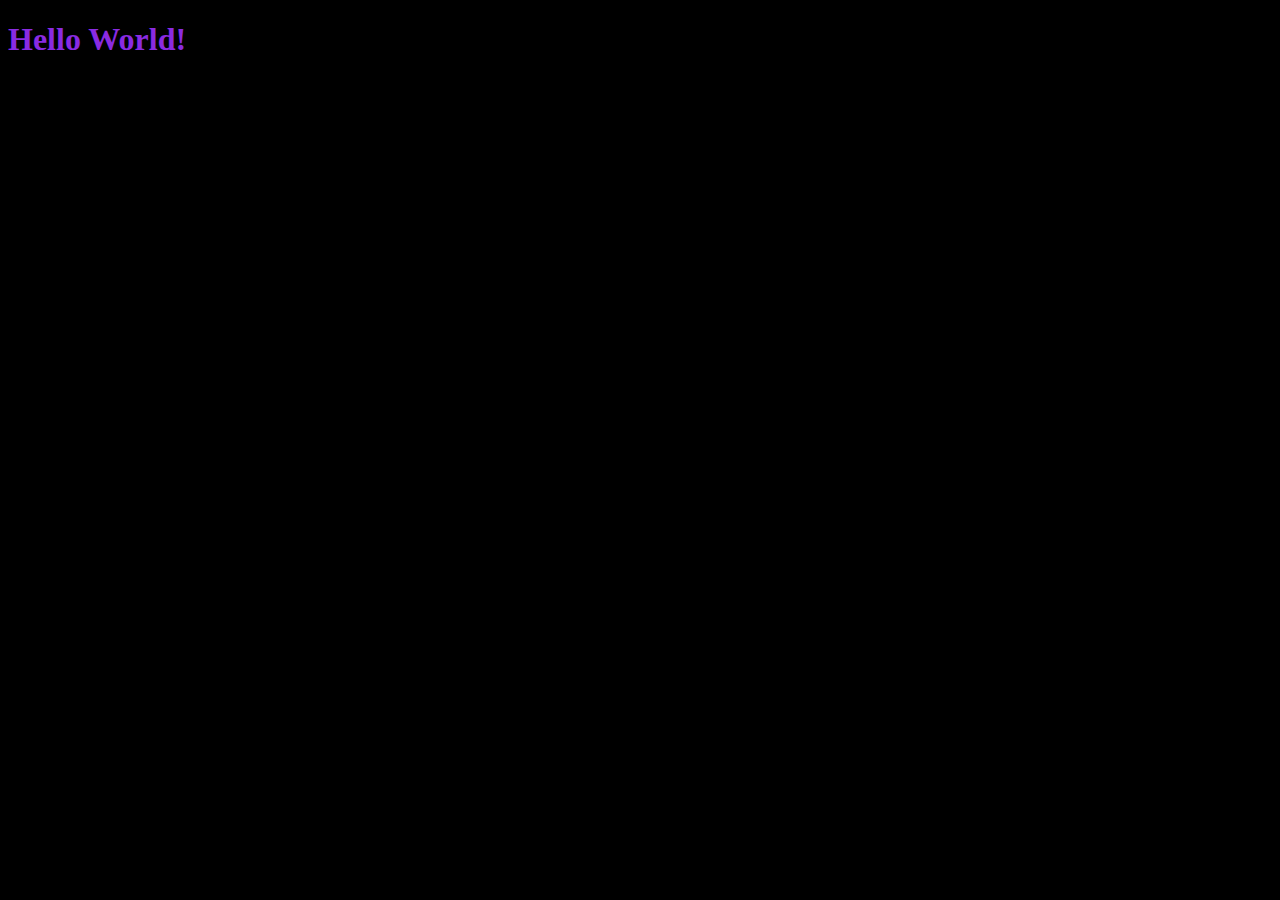
==== index.html @ 902b3c90 "first commit" ====
<!DOCTYPE html>
<html>
    <head>
        <meta charset="utf-8">
        <meta http-equiv="X-UA-Compatible" content="IE=edge">
        <meta name="viewport" content="width=device-width, initial-scale=1">
        <meta name="description" content="Esse é um site com pesquisas no google!"> <!-- Descrição sobre o site. -->
        <meta name="keywords" content="site google, pesquisas de html, painel login..."> <!-- Palavras para ajudar na busca do site pelo google. -->
        <meta name="author" content="Gusttalz"> <!-- Autor do Site. -->
        <link rel="stylesheet" href="style.css"> <!-- Conecta a pagina HTML com o CSS usado para estilizar o site. -->
    
        <title>Aula HTML</title> <!-- Titulo da aba. -->
    </head>
    <body>
        <h1><strong>Hello World!</strong></h1><br> <!-- Titulo maior. -->

        <script src="" async defer></script>
    </body>
</html>
---- style.css ----
body {
    background-color: black;
}

h1 {
    color: blueviolet;
}
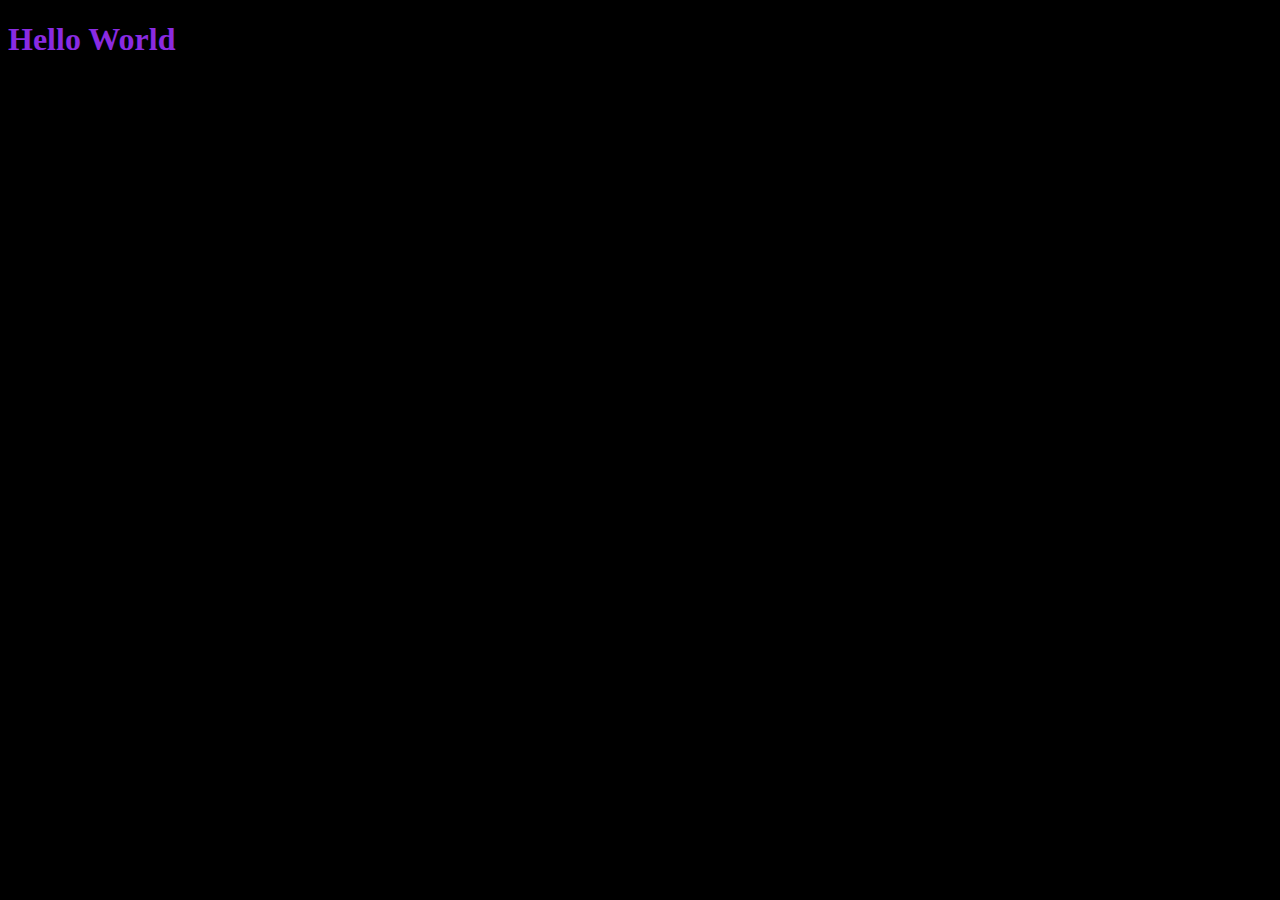
==== commit 1956aa6d: "first commit" ====
--- a/index.html
+++ b/index.html
@@ -12,7 +12,7 @@
         <title>Aula HTML</title> <!-- Titulo da aba. -->
     </head>
     <body>
-        <h1><strong>Hello World!</strong></h1><br> <!-- Titulo maior. -->
+        <h1><strong>Hello World</strong></h1><br> <!-- Titulo maior. -->
 
         <script src="" async defer></script>
     </body>
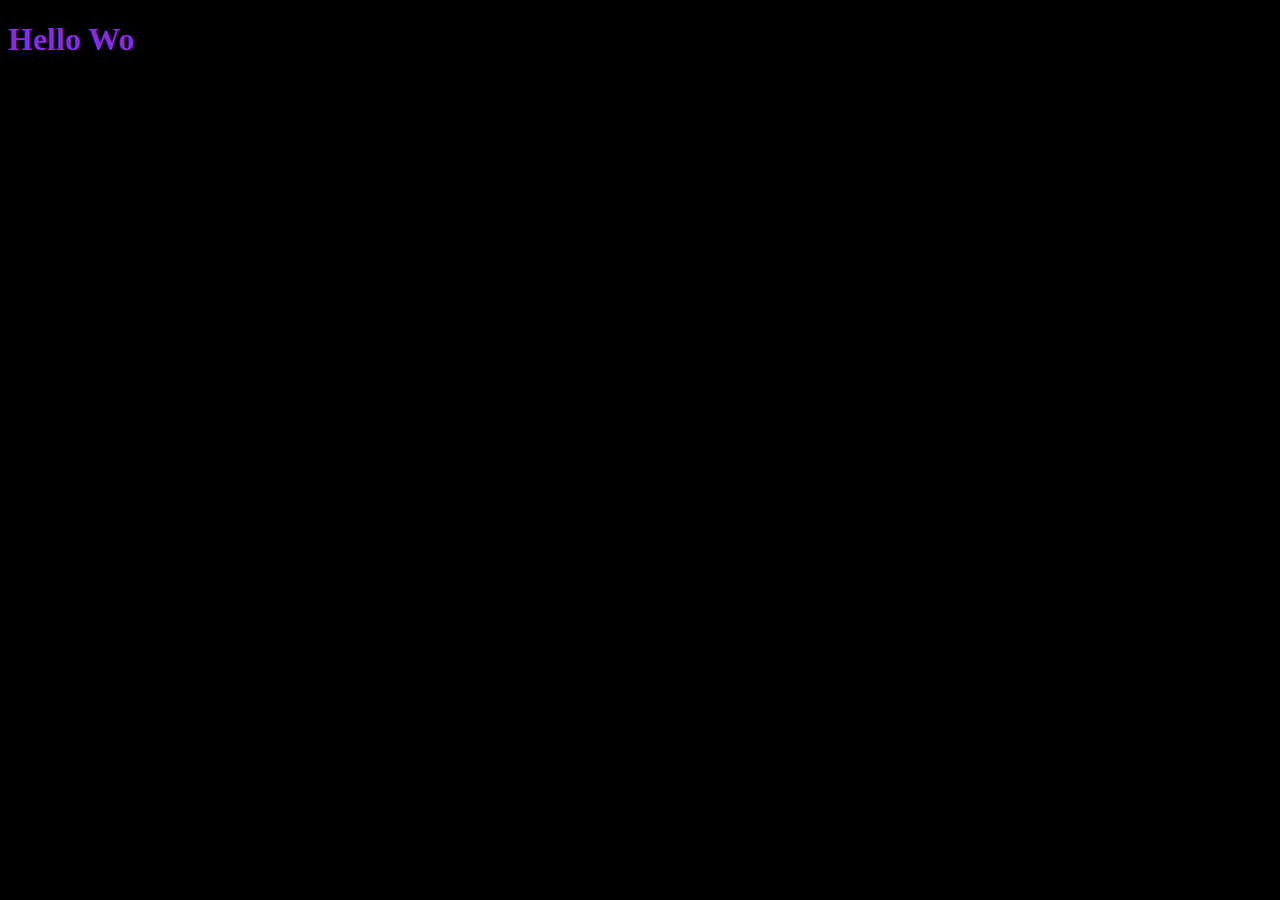
==== commit 495da2b8: "first commit" ====
--- a/index.html
+++ b/index.html
@@ -12,7 +12,7 @@
         <title>Aula HTML</title> <!-- Titulo da aba. -->
     </head>
     <body>
-        <h1><strong>Hello World</strong></h1><br> <!-- Titulo maior. -->
+        <h1><strong>Hello Wo</strong></h1><br> <!-- Titulo maior. -->
 
         <script src="" async defer></script>
     </body>
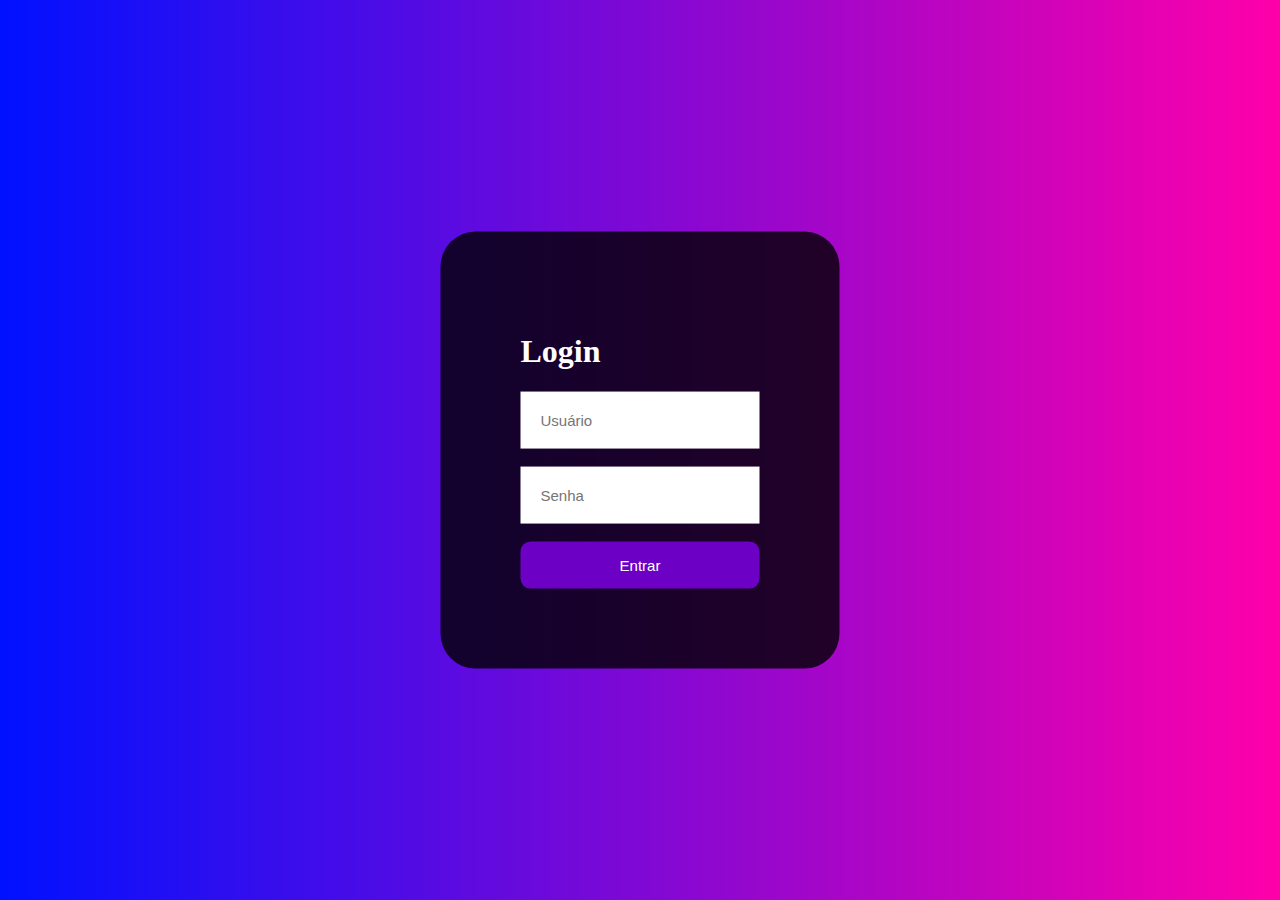
==== commit bdfa5590: "Second Commit" ====
--- a/index.html
+++ b/index.html
@@ -12,8 +12,14 @@
         <title>Aula HTML</title> <!-- Titulo da aba. -->
     </head>
     <body>
-        <h1><strong>Hello Wo</strong></h1><br> <!-- Titulo maior. -->
-
+        <div class="tela-login">
+            <h1>Login</h1> <!-- Titulo Principal. -->
+            <input type="text" placeholder="Usuário"> <!-- Campo para preencher com usuário. -->
+            <br><br> <!-- Quebra de linha 2x. -->
+            <input type="password" placeholder="Senha"> <!-- Campo para preencher com a senha, esconde a senha. -->
+            <br><br> <!-- Mais quebra de linha. -->
+            <a href="second.html"><button>Entrar</button> <!-- Botão com o link para a proxima pagina. -->
+        </div>
         <script src="" async defer></script>
     </body>
 </html>--- a/style.css
+++ b/style.css
@@ -1,7 +1,37 @@
 body {
-    background-color: black;
+    font-family: cursive; /* Somente a fonte */
+    background-image: linear-gradient(90deg, rgb(0, 17, 255), rgb(255, 0, 170)); /* Degrade do fundo do site */
 }
 
-h1 {
-    color: blueviolet;
+.tela-login {
+    background-color: rgba(0, 0, 0, 0.8); /* Dar um fundo para a div. */
+    position: absolute; /* Deixar o fundo da Div do mesmo tamanho da propria div. */
+    top: 50%; /* Distancia do topo de 50%. */
+    left: 50%; /* Distancia da esquerda de 50%. */
+    transform: translate(-50%, -50%); /* Voltar um pouco para alinhar corretamente no meio. */
+    padding: 80px; /* Distancia entre os elementos e a borda. */
+    border-radius: 35px; /* Arredondar as bordas. */
+    color: white;
+}
+
+input {
+    padding: 20px; /* Distancia entre os elementos e a borda. */
+    border: none; /* Remover as bordas da div e deixar quadrada. */
+    outline: none; /* Remover a linha que fica em volta do input. */
+    font-size: 15px;
+}
+
+button {
+    background-color: rgb(108, 0, 197); /* Cor do fundo do botão. */
+    border: none;
+    padding: 15px;
+    width: 100%; /* Largura */
+    border-radius: 10px;
+    color: white;
+    font-size: 15px;
+    cursor: pointer; /* Colocar o cursor de mãozinha, usado para links em geral. */
+}
+
+button:hover { /* Quando houver o contato do mouse com o botão: */
+    background-color: rgb(17, 0, 253); /* Trocar a cor de fundo para Azul. */
 }